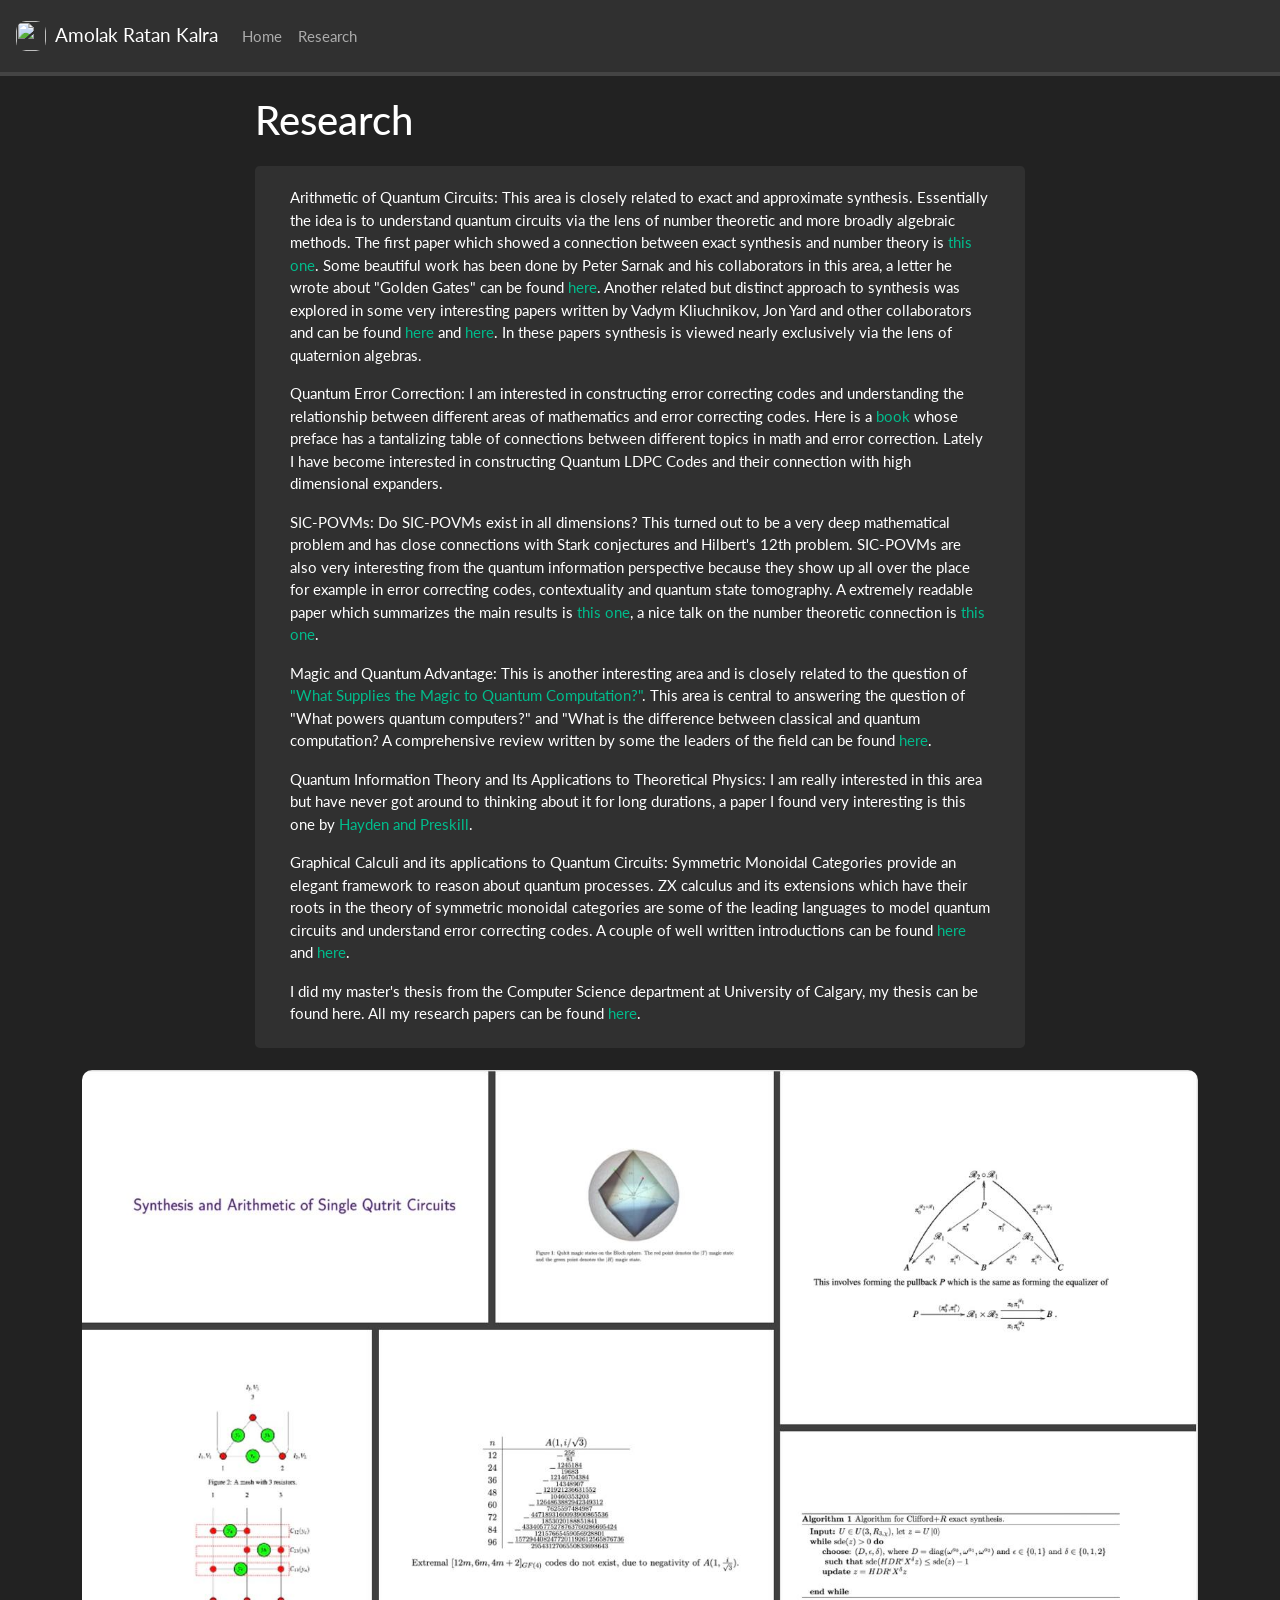
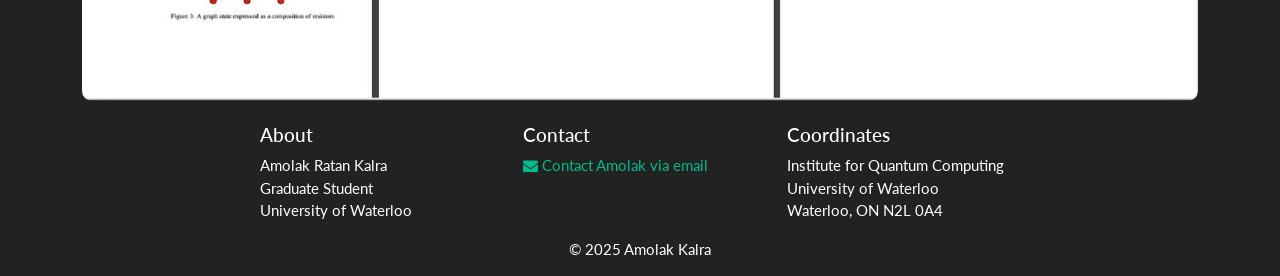
==== research/index.html @ d48e234d "changes" ====
<!DOCTYPE html>
<html>

  <head>
  <meta charset="utf-8">
  <meta http-equiv="X-UA-Compatible" content="IE=edge">
  <meta name="viewport" content="width=device-width, initial-scale=1">

  <title>Research - Amolak Kalra</title>
  <meta name="description" content="Academic webpage of Dr. Amolak Kalra">
  <link rel="stylesheet" href="/assets/main.css">
  <link rel="canonical" href="https://amolakratankalra.github.io/research/">
  <link rel="shortcut icon" type ="image/x-icon" href="https://amolakratankalra.github.io/favicon.ico">
  <link rel="stylesheet" href="https://maxcdn.bootstrapcdn.com/font-awesome/4.2.0/css/font-awesome.min.css">
  <link rel="stylesheet" href="https://cdn.rawgit.com/jpswalsh/academicons/master/css/academicons.min.css">

  <link rel="preconnect" href="https://player.vimeo.com">
  <link rel="preconnect" href="https://i.vimeocdn.com">
  <link rel="preconnect" href="https://f.vimeocdn.com">




<script>
MathJax = {
    tex: {
    inlineMath: [ ['$', '$'], ['\\(', '\\)'] ],
    tags: 'ams'  // should be 'ams', 'none', or 'all' }. This line makes the equation numbering and labeling work
    }, 
    svg: {
    fontCache: 'global'
    }
};
</script>
<script
    type="text/javascript" id="MathJax-script" async
    src="https://cdn.jsdelivr.net/npm/mathjax@3/es5/tex-svg.js">
</script> 

</head>


  <body>

    <!-- Google Tag Manager (noscript) -->
<noscript><iframe src="https://www.googletagmanager.com/ns.html?id="
height="0" width="0" style="display:none;visibility:hidden"></iframe></noscript>
<!-- End Google Tag Manager (noscript) -->

<nav class="navbar sticky-top navbar-expand-md navbar-dark bg-dark">
    <a class="navbar-brand" href="https://amolakratankalra.github.io/">
     <img src="https://amolakratankalra.github.io/favicon.ico" width="30" height="30" style="margin-right:5px" class="d-inline-block align-top" alt="">
      Amolak Ratan Kalra
    </a>
    <button class="toggler navbar-toggler collapsed" type="button" data-bs-toggle="collapse" data-bs-target="#navbarColor02" aria-controls="navbarColor02" aria-expanded="false" aria-label="Toggle navigation">
        <span class="navbar-toggler-icon"></span>
    </button>

    <div class="collapse navbar-collapse" id="navbarColor02">
        <div class="navbar-nav mr-auto">
            <a class="nav-item nav-link" href="https://amolakratankalra.github.io/">Home</a>
                   
                <!--a class="nav-item nav-link" href="https://amolakratankalra.github.io/about">About</a--!>
                   
                <!--a class="nav-item nav-link" href="https://amolakratankalra.github.io/publications">Publications</a>
                   
                <a class="nav-item nav-link" href="https://amolakratankalra.github.io/talks">Talks</a--!>
                   
                <a class="nav-item nav-link" href="https://amolakratankalra.github.io/research">Research</a>
                   
                <!--a class="nav-item nav-link" href="https://amolakratankalra.github.io/software">Software</a>
                   
                <a class="nav-item nav-link" href="https://amolakratankalra.github.io/team">Team</a>
                   
                <a class="nav-item nav-link" href="https://amolakratankalra.github.io/teaching">Teaching</a>
                   
                <a class="nav-item nav-link" href="https://amolakratankalra.github.io/blogs">Blogs</a--!>
            
        </div>
    </div>
</nav>


    <div class="container-fluid">
      <div class="row">
        <div id="gridid" class="col-sm-12 col-xs-12">
  <style>
img{
  border-radius: 10px;
}
.col-md-3 {
  margin-top:10px;
  margin-bottom:10px;
  padding:0px;
  display:block;
  overflow:hidden;
  text-align:center;
  display: table-cell;
  background: white;
  border-radius: 20px;
  height: auto;
}
iframe {
  margin:0;
  padding:0;
  width: 175px;
  display: inline;
  vertical-align: middle;
}
</style>

<h2 id="research">Research</h2>

<div class="jumbotron">
  <div class="col-md-12 col-sm-12">
<p>Arithmetic of Quantum Circuits: This area is closely related to exact and approximate synthesis. Essentially the idea is to understand quantum circuits via the lens of number theoretic and more broadly algebraic methods. The first paper which showed a connection between exact synthesis and number theory is <a href="https://arxiv.org/abs/1206.5236">this one</a>. Some beautiful work has been done by Peter Sarnak and his collaborators in this area, a letter he wrote about "Golden Gates" can be found <a href="https://publications.ias.edu/sites/default/files/Letter%20-%20golden%20gates%20march_0.pdf">here</a>. Another related but distinct approach to synthesis was explored in some very interesting papers written by Vadym Kliuchnikov, Jon Yard and other collaborators and can be found <a href="https://arxiv.org/abs/1510.03888">here</a> and <a href="https://arxiv.org/abs/1504.04350">here</a>. In these papers synthesis is viewed nearly exclusively via the lens of quaternion algebras.</p> 

<p>Quantum Error Correction: I am interested in constructing error correcting codes and understanding the relationship between different areas of mathematics and error correcting codes. Here is a <a href = "https://link.springer.com/book/10.1007/3-540-30731-1">book</a> whose preface has a tantalizing table of connections between different topics in math and error correction. Lately I have become interested in constructing Quantum LDPC Codes and their connection with high dimensional expanders.</p>

<p>SIC-POVMs: Do SIC-POVMs exist in all dimensions? This turned out to be a very deep mathematical problem and has close connections with Stark conjectures and Hilbert's 12th problem. SIC-POVMs are also very interesting from the quantum information perspective because they show up all over the place for example in error correcting codes, contextuality and quantum state tomography. A extremely readable paper which summarizes the main results is <a href="https://arxiv.org/abs/1703.07901">this one</a>, a nice talk on the number theoretic connection is <a href="https://www.youtube.com/watch?v=iZtfL25GWyo&t=3004s">this one</a>.</p>

<p>Magic and Quantum Advantage: This is another interesting area and is closely related to the question of <a href="https://www.nature.com/articles/nature13460">"What Supplies the Magic to Quantum Computation?"</a>. This area is central to answering the question of "What powers quantum computers?" and "What is the difference between classical and quantum computation? A comprehensive review written by some the leaders of the field can be found <a href="https://arxiv.org/abs/2102.13036">here</a>.</p>

<p>Quantum Information Theory and Its Applications to Theoretical Physics: I am really interested in this area but have never got around to thinking about it for long durations, a paper I found very interesting is this one by <a href="https://arxiv.org/abs/0708.4025">Hayden and Preskill</a>.</p>

<p>Graphical Calculi and its applications to Quantum Circuits: Symmetric Monoidal Categories provide an elegant framework to reason about quantum processes. ZX calculus and its extensions which have their roots in the theory of symmetric monoidal categories are some of the leading languages to model quantum circuits and understand error correcting codes. A couple of well written introductions can be found <a href="https://iopscience.iop.org/article/10.1088/1367-2630/13/4/043016/pdf">here</a> and <a href="https://www.cambridge.org/core/books/picturing-quantum-processes/1119568B3101F3A685BE832FEEC53E52">here</a>.</p>

<p>I did my master's thesis from the Computer Science department at University of Calgary, my thesis can be found here. All my research papers can be found <a href="https://scholar.google.co.in/citations?user=9sTWuSQAAAAJ&hl=en">here</a>.</p--!>

  </div>
</div>

</div>

      </div>
    </div>
<div class="container">
  <div class="row">
    <center>
<img src="https://amolakratankalra.github.io/images/image.jpg" width="100%" /><br />
</center>
  </div>
</div>
    <br/>
<section id="footer">
<div class="container-footer">
  <div class="panel-footer">
	  <div class="row">
		<div class="col-sm-4">
		    <h5>About</h5>	
            <p>Amolak Ratan Kalra<br/> Graduate Student<br/> University of Waterloo
</p>
		</div>

		<div class="col-sm-4">
		    <h5>Contact</h5>	
            <p><a href="mailto:arkalra@uwaterloo.ca" target="_blank"><i class="fa fa-envelope fa-1x"></i> Contact Amolak via email</a> <br/> <!--a href="https://github.com/sbryngelson/academic-website-template"><i class="fa fa-github fa-1x"></i> Use this site as a template!</a--!>
</p>
		</div>

		<div class="col-sm-4">
		    <h5>Coordinates</h5>	
            <p>Institute for Quantum Computing<br/> University of Waterloo<br/> Waterloo, ON N2L 0A4
</p>
		</div>
	  </div>

      <center><p>&copy 2025 Amolak Kalra </p></center>
	</div>
  </div>
</div>

<script src="/assets/javascript/bootstrap/bootstrap.bundle.min.js"></script>


  </body>

</html>
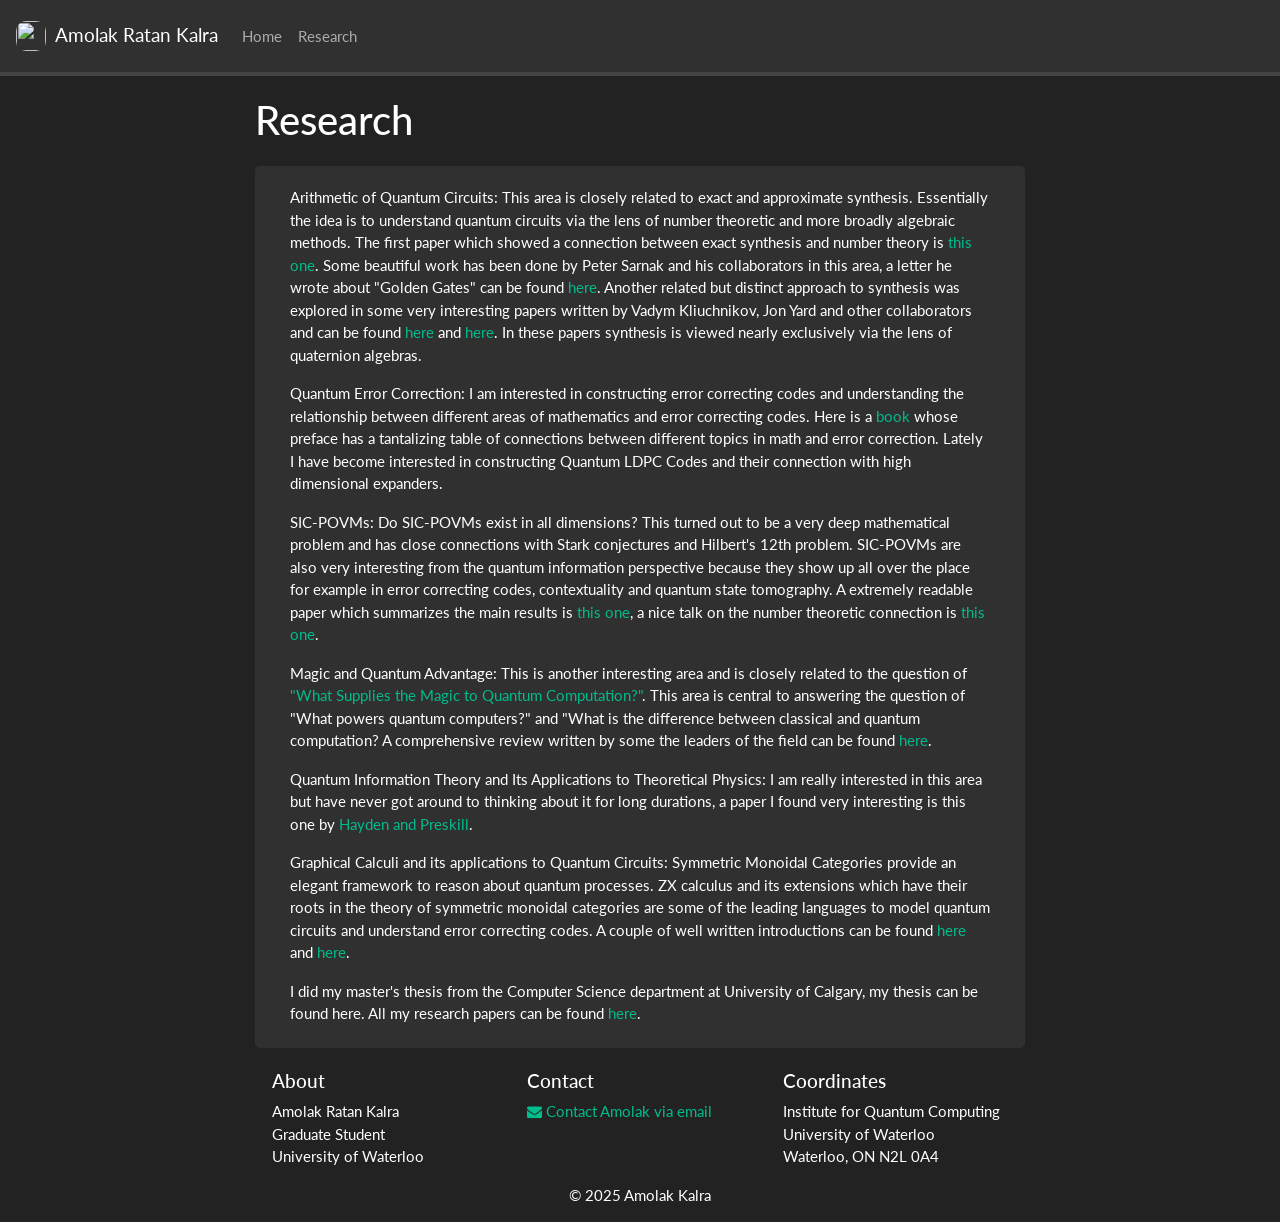
==== commit 162a7dfe: "change" ====
--- a/research/index.html
+++ b/research/index.html
@@ -132,16 +132,6 @@
 
 </div>
 
-      </div>
-    </div>
-<div class="container">
-  <div class="row">
-    <center>
-<img src="https://amolakratankalra.github.io/images/image.jpg" width="100%" /><br />
-</center>
-  </div>
-</div>
-    <br/>
 <section id="footer">
 <div class="container-footer">
   <div class="panel-footer">
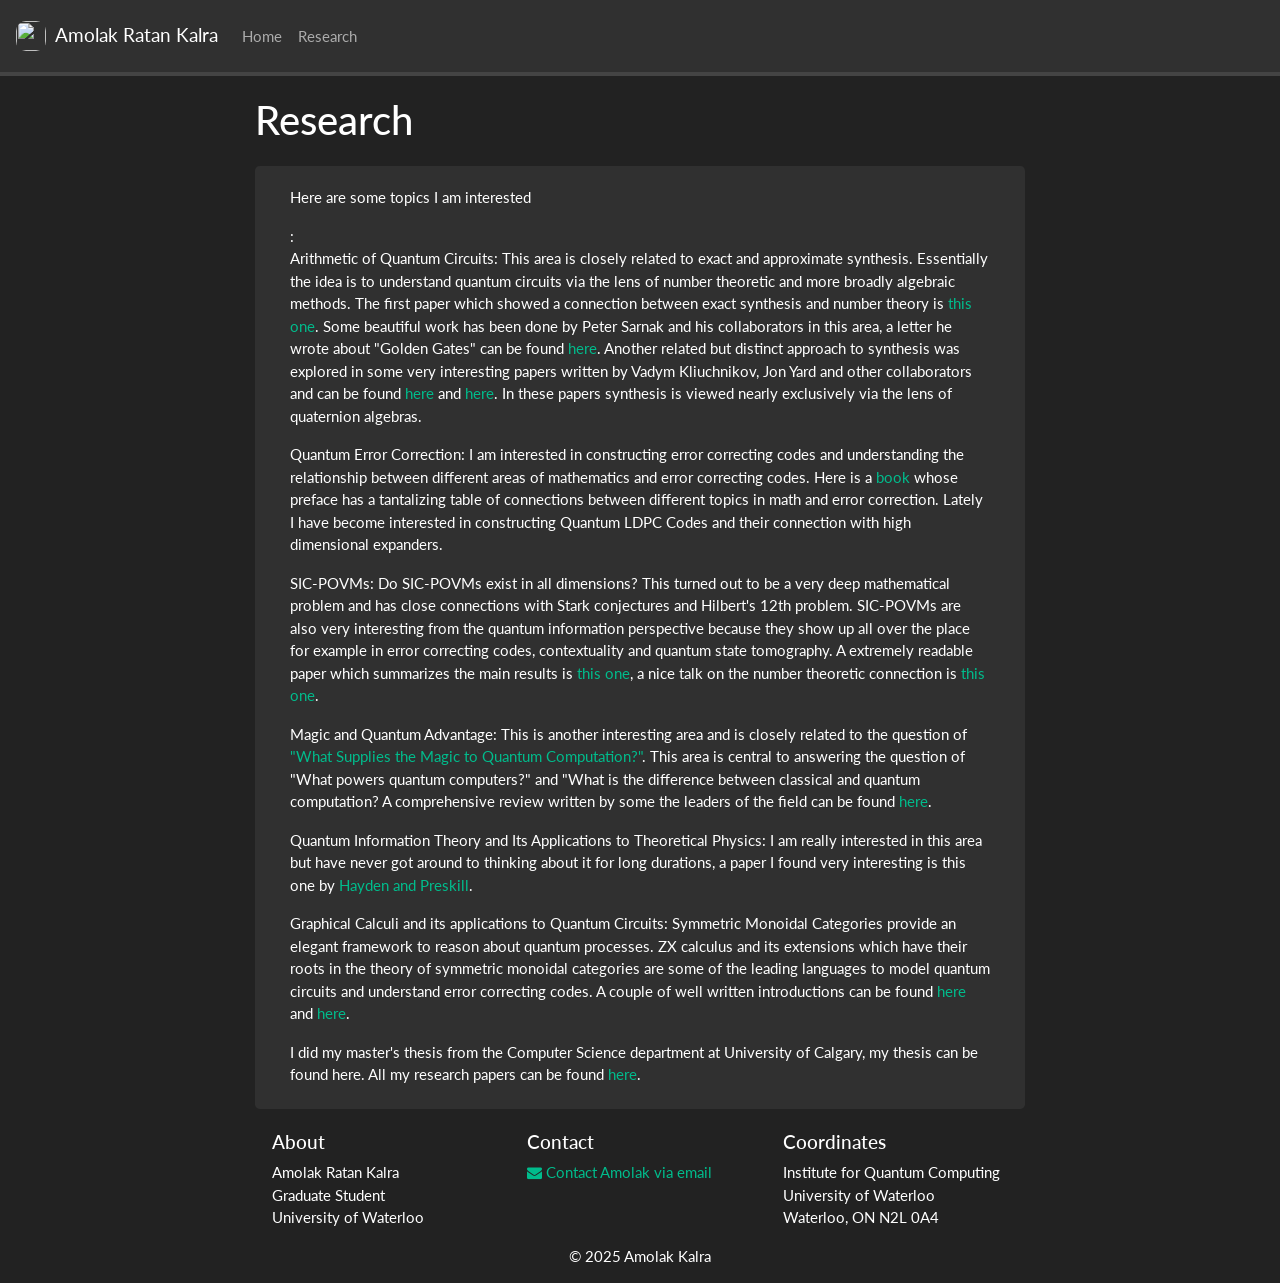
==== commit 172f4155: "Update index.html" ====
--- a/research/index.html
+++ b/research/index.html
@@ -113,6 +113,7 @@
 
 <div class="jumbotron">
   <div class="col-md-12 col-sm-12">
+<p> Here are some topics I am interested </p>:
 <p>Arithmetic of Quantum Circuits: This area is closely related to exact and approximate synthesis. Essentially the idea is to understand quantum circuits via the lens of number theoretic and more broadly algebraic methods. The first paper which showed a connection between exact synthesis and number theory is <a href="https://arxiv.org/abs/1206.5236">this one</a>. Some beautiful work has been done by Peter Sarnak and his collaborators in this area, a letter he wrote about "Golden Gates" can be found <a href="https://publications.ias.edu/sites/default/files/Letter%20-%20golden%20gates%20march_0.pdf">here</a>. Another related but distinct approach to synthesis was explored in some very interesting papers written by Vadym Kliuchnikov, Jon Yard and other collaborators and can be found <a href="https://arxiv.org/abs/1510.03888">here</a> and <a href="https://arxiv.org/abs/1504.04350">here</a>. In these papers synthesis is viewed nearly exclusively via the lens of quaternion algebras.</p> 
 
 <p>Quantum Error Correction: I am interested in constructing error correcting codes and understanding the relationship between different areas of mathematics and error correcting codes. Here is a <a href = "https://link.springer.com/book/10.1007/3-540-30731-1">book</a> whose preface has a tantalizing table of connections between different topics in math and error correction. Lately I have become interested in constructing Quantum LDPC Codes and their connection with high dimensional expanders.</p>
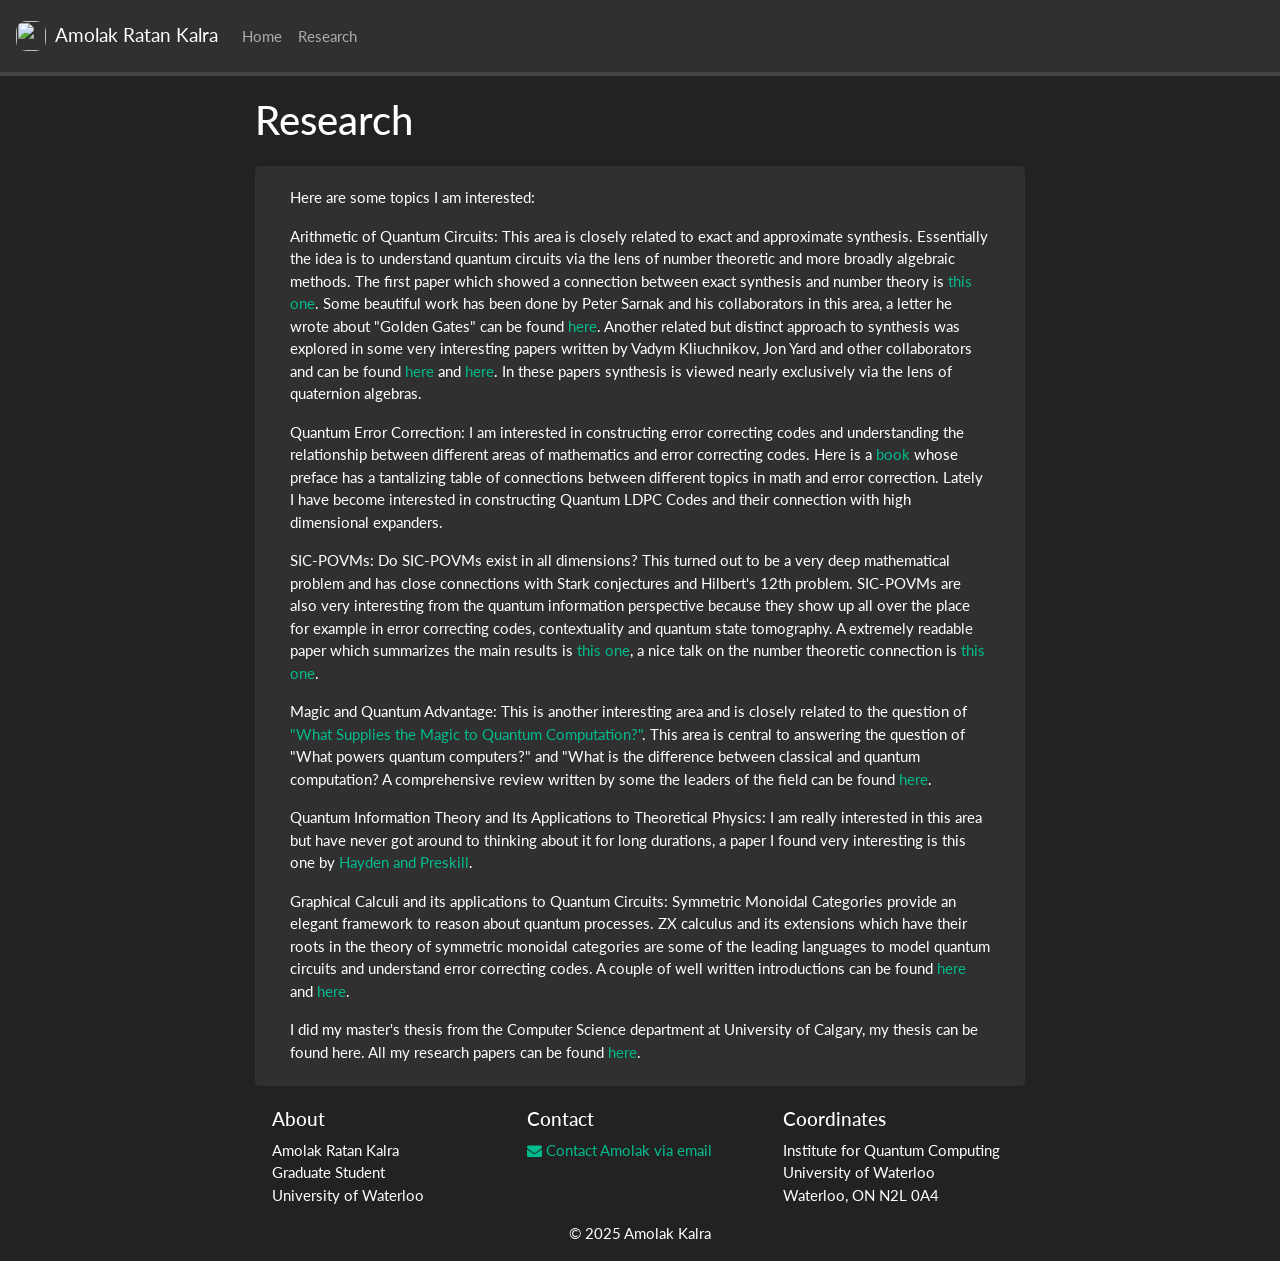
==== commit ab9573df: "Update index.html" ====
--- a/research/index.html
+++ b/research/index.html
@@ -113,7 +113,7 @@
 
 <div class="jumbotron">
   <div class="col-md-12 col-sm-12">
-<p> Here are some topics I am interested </p>:
+<p> Here are some topics I am interested: </p>
 <p>Arithmetic of Quantum Circuits: This area is closely related to exact and approximate synthesis. Essentially the idea is to understand quantum circuits via the lens of number theoretic and more broadly algebraic methods. The first paper which showed a connection between exact synthesis and number theory is <a href="https://arxiv.org/abs/1206.5236">this one</a>. Some beautiful work has been done by Peter Sarnak and his collaborators in this area, a letter he wrote about "Golden Gates" can be found <a href="https://publications.ias.edu/sites/default/files/Letter%20-%20golden%20gates%20march_0.pdf">here</a>. Another related but distinct approach to synthesis was explored in some very interesting papers written by Vadym Kliuchnikov, Jon Yard and other collaborators and can be found <a href="https://arxiv.org/abs/1510.03888">here</a> and <a href="https://arxiv.org/abs/1504.04350">here</a>. In these papers synthesis is viewed nearly exclusively via the lens of quaternion algebras.</p> 
 
 <p>Quantum Error Correction: I am interested in constructing error correcting codes and understanding the relationship between different areas of mathematics and error correcting codes. Here is a <a href = "https://link.springer.com/book/10.1007/3-540-30731-1">book</a> whose preface has a tantalizing table of connections between different topics in math and error correction. Lately I have become interested in constructing Quantum LDPC Codes and their connection with high dimensional expanders.</p>
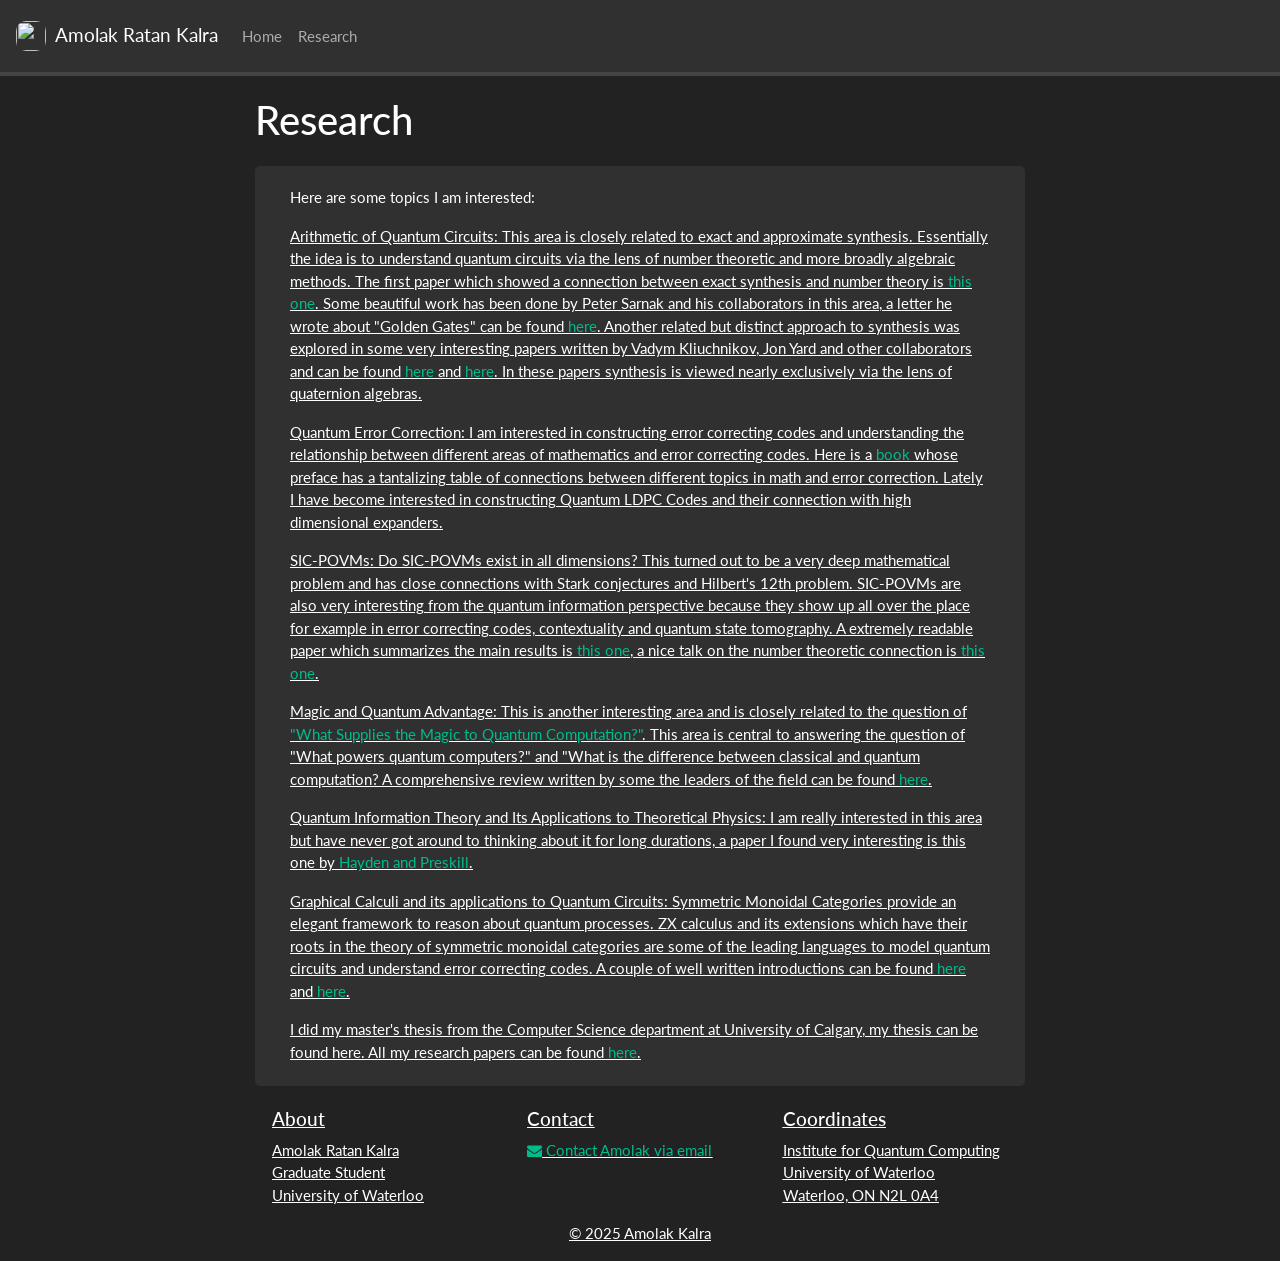
==== commit 05859e63: "Update index.html" ====
--- a/research/index.html
+++ b/research/index.html
@@ -114,17 +114,17 @@
 <div class="jumbotron">
   <div class="col-md-12 col-sm-12">
 <p> Here are some topics I am interested: </p>
-<p>Arithmetic of Quantum Circuits: This area is closely related to exact and approximate synthesis. Essentially the idea is to understand quantum circuits via the lens of number theoretic and more broadly algebraic methods. The first paper which showed a connection between exact synthesis and number theory is <a href="https://arxiv.org/abs/1206.5236">this one</a>. Some beautiful work has been done by Peter Sarnak and his collaborators in this area, a letter he wrote about "Golden Gates" can be found <a href="https://publications.ias.edu/sites/default/files/Letter%20-%20golden%20gates%20march_0.pdf">here</a>. Another related but distinct approach to synthesis was explored in some very interesting papers written by Vadym Kliuchnikov, Jon Yard and other collaborators and can be found <a href="https://arxiv.org/abs/1510.03888">here</a> and <a href="https://arxiv.org/abs/1504.04350">here</a>. In these papers synthesis is viewed nearly exclusively via the lens of quaternion algebras.</p> 
+<p> <u>Arithmetic of Quantum Circuits<u>: This area is closely related to exact and approximate synthesis. Essentially the idea is to understand quantum circuits via the lens of number theoretic and more broadly algebraic methods. The first paper which showed a connection between exact synthesis and number theory is <a href="https://arxiv.org/abs/1206.5236">this one</a>. Some beautiful work has been done by Peter Sarnak and his collaborators in this area, a letter he wrote about "Golden Gates" can be found <a href="https://publications.ias.edu/sites/default/files/Letter%20-%20golden%20gates%20march_0.pdf">here</a>. Another related but distinct approach to synthesis was explored in some very interesting papers written by Vadym Kliuchnikov, Jon Yard and other collaborators and can be found <a href="https://arxiv.org/abs/1510.03888">here</a> and <a href="https://arxiv.org/abs/1504.04350">here</a>. In these papers synthesis is viewed nearly exclusively via the lens of quaternion algebras.</p> 
 
-<p>Quantum Error Correction: I am interested in constructing error correcting codes and understanding the relationship between different areas of mathematics and error correcting codes. Here is a <a href = "https://link.springer.com/book/10.1007/3-540-30731-1">book</a> whose preface has a tantalizing table of connections between different topics in math and error correction. Lately I have become interested in constructing Quantum LDPC Codes and their connection with high dimensional expanders.</p>
+<p><u>Quantum Error Correction<u>: I am interested in constructing error correcting codes and understanding the relationship between different areas of mathematics and error correcting codes. Here is a <a href = "https://link.springer.com/book/10.1007/3-540-30731-1">book</a> whose preface has a tantalizing table of connections between different topics in math and error correction. Lately I have become interested in constructing Quantum LDPC Codes and their connection with high dimensional expanders.</p>
 
-<p>SIC-POVMs: Do SIC-POVMs exist in all dimensions? This turned out to be a very deep mathematical problem and has close connections with Stark conjectures and Hilbert's 12th problem. SIC-POVMs are also very interesting from the quantum information perspective because they show up all over the place for example in error correcting codes, contextuality and quantum state tomography. A extremely readable paper which summarizes the main results is <a href="https://arxiv.org/abs/1703.07901">this one</a>, a nice talk on the number theoretic connection is <a href="https://www.youtube.com/watch?v=iZtfL25GWyo&t=3004s">this one</a>.</p>
+<p><u>SIC-POVMs<u>: Do SIC-POVMs exist in all dimensions? This turned out to be a very deep mathematical problem and has close connections with Stark conjectures and Hilbert's 12th problem. SIC-POVMs are also very interesting from the quantum information perspective because they show up all over the place for example in error correcting codes, contextuality and quantum state tomography. A extremely readable paper which summarizes the main results is <a href="https://arxiv.org/abs/1703.07901">this one</a>, a nice talk on the number theoretic connection is <a href="https://www.youtube.com/watch?v=iZtfL25GWyo&t=3004s">this one</a>.</p>
 
-<p>Magic and Quantum Advantage: This is another interesting area and is closely related to the question of <a href="https://www.nature.com/articles/nature13460">"What Supplies the Magic to Quantum Computation?"</a>. This area is central to answering the question of "What powers quantum computers?" and "What is the difference between classical and quantum computation? A comprehensive review written by some the leaders of the field can be found <a href="https://arxiv.org/abs/2102.13036">here</a>.</p>
+<p><u>Magic and Quantum Advantage<u>: This is another interesting area and is closely related to the question of <a href="https://www.nature.com/articles/nature13460">"What Supplies the Magic to Quantum Computation?"</a>. This area is central to answering the question of "What powers quantum computers?" and "What is the difference between classical and quantum computation? A comprehensive review written by some the leaders of the field can be found <a href="https://arxiv.org/abs/2102.13036">here</a>.</p>
 
-<p>Quantum Information Theory and Its Applications to Theoretical Physics: I am really interested in this area but have never got around to thinking about it for long durations, a paper I found very interesting is this one by <a href="https://arxiv.org/abs/0708.4025">Hayden and Preskill</a>.</p>
+<p><u>Quantum Information Theory and Its Applications to Theoretical Physics<u>: I am really interested in this area but have never got around to thinking about it for long durations, a paper I found very interesting is this one by <a href="https://arxiv.org/abs/0708.4025">Hayden and Preskill</a>.</p>
 
-<p>Graphical Calculi and its applications to Quantum Circuits: Symmetric Monoidal Categories provide an elegant framework to reason about quantum processes. ZX calculus and its extensions which have their roots in the theory of symmetric monoidal categories are some of the leading languages to model quantum circuits and understand error correcting codes. A couple of well written introductions can be found <a href="https://iopscience.iop.org/article/10.1088/1367-2630/13/4/043016/pdf">here</a> and <a href="https://www.cambridge.org/core/books/picturing-quantum-processes/1119568B3101F3A685BE832FEEC53E52">here</a>.</p>
+<p><u>Graphical Calculi and its applications to Quantum Circuits<u>: Symmetric Monoidal Categories provide an elegant framework to reason about quantum processes. ZX calculus and its extensions which have their roots in the theory of symmetric monoidal categories are some of the leading languages to model quantum circuits and understand error correcting codes. A couple of well written introductions can be found <a href="https://iopscience.iop.org/article/10.1088/1367-2630/13/4/043016/pdf">here</a> and <a href="https://www.cambridge.org/core/books/picturing-quantum-processes/1119568B3101F3A685BE832FEEC53E52">here</a>.</p>
 
 <p>I did my master's thesis from the Computer Science department at University of Calgary, my thesis can be found here. All my research papers can be found <a href="https://scholar.google.co.in/citations?user=9sTWuSQAAAAJ&hl=en">here</a>.</p--!>
 
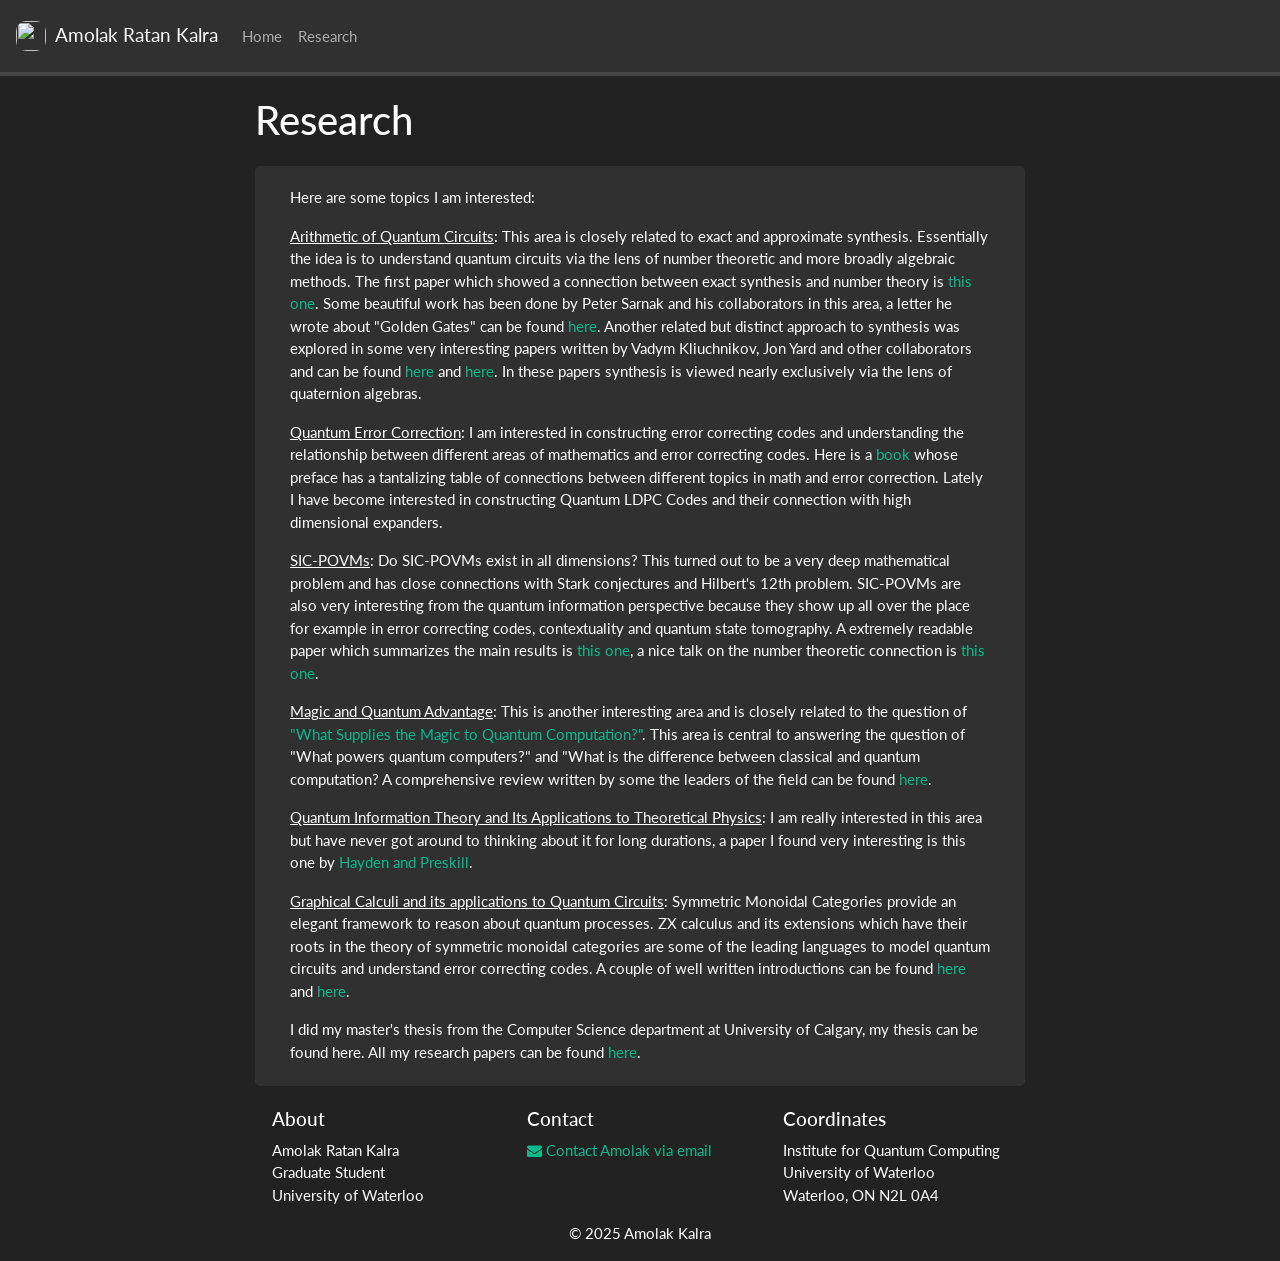
==== commit e0f18345: "Update index.html" ====
--- a/research/index.html
+++ b/research/index.html
@@ -114,17 +114,17 @@
 <div class="jumbotron">
   <div class="col-md-12 col-sm-12">
 <p> Here are some topics I am interested: </p>
-<p> <u>Arithmetic of Quantum Circuits<u>: This area is closely related to exact and approximate synthesis. Essentially the idea is to understand quantum circuits via the lens of number theoretic and more broadly algebraic methods. The first paper which showed a connection between exact synthesis and number theory is <a href="https://arxiv.org/abs/1206.5236">this one</a>. Some beautiful work has been done by Peter Sarnak and his collaborators in this area, a letter he wrote about "Golden Gates" can be found <a href="https://publications.ias.edu/sites/default/files/Letter%20-%20golden%20gates%20march_0.pdf">here</a>. Another related but distinct approach to synthesis was explored in some very interesting papers written by Vadym Kliuchnikov, Jon Yard and other collaborators and can be found <a href="https://arxiv.org/abs/1510.03888">here</a> and <a href="https://arxiv.org/abs/1504.04350">here</a>. In these papers synthesis is viewed nearly exclusively via the lens of quaternion algebras.</p> 
+<p> <u>Arithmetic of Quantum Circuits</u>: This area is closely related to exact and approximate synthesis. Essentially the idea is to understand quantum circuits via the lens of number theoretic and more broadly algebraic methods. The first paper which showed a connection between exact synthesis and number theory is <a href="https://arxiv.org/abs/1206.5236">this one</a>. Some beautiful work has been done by Peter Sarnak and his collaborators in this area, a letter he wrote about "Golden Gates" can be found <a href="https://publications.ias.edu/sites/default/files/Letter%20-%20golden%20gates%20march_0.pdf">here</a>. Another related but distinct approach to synthesis was explored in some very interesting papers written by Vadym Kliuchnikov, Jon Yard and other collaborators and can be found <a href="https://arxiv.org/abs/1510.03888">here</a> and <a href="https://arxiv.org/abs/1504.04350">here</a>. In these papers synthesis is viewed nearly exclusively via the lens of quaternion algebras.</p> 
 
-<p><u>Quantum Error Correction<u>: I am interested in constructing error correcting codes and understanding the relationship between different areas of mathematics and error correcting codes. Here is a <a href = "https://link.springer.com/book/10.1007/3-540-30731-1">book</a> whose preface has a tantalizing table of connections between different topics in math and error correction. Lately I have become interested in constructing Quantum LDPC Codes and their connection with high dimensional expanders.</p>
+<p><u>Quantum Error Correction</u>: I am interested in constructing error correcting codes and understanding the relationship between different areas of mathematics and error correcting codes. Here is a <a href = "https://link.springer.com/book/10.1007/3-540-30731-1">book</a> whose preface has a tantalizing table of connections between different topics in math and error correction. Lately I have become interested in constructing Quantum LDPC Codes and their connection with high dimensional expanders.</p>
 
-<p><u>SIC-POVMs<u>: Do SIC-POVMs exist in all dimensions? This turned out to be a very deep mathematical problem and has close connections with Stark conjectures and Hilbert's 12th problem. SIC-POVMs are also very interesting from the quantum information perspective because they show up all over the place for example in error correcting codes, contextuality and quantum state tomography. A extremely readable paper which summarizes the main results is <a href="https://arxiv.org/abs/1703.07901">this one</a>, a nice talk on the number theoretic connection is <a href="https://www.youtube.com/watch?v=iZtfL25GWyo&t=3004s">this one</a>.</p>
+<p><u>SIC-POVMs</u>: Do SIC-POVMs exist in all dimensions? This turned out to be a very deep mathematical problem and has close connections with Stark conjectures and Hilbert's 12th problem. SIC-POVMs are also very interesting from the quantum information perspective because they show up all over the place for example in error correcting codes, contextuality and quantum state tomography. A extremely readable paper which summarizes the main results is <a href="https://arxiv.org/abs/1703.07901">this one</a>, a nice talk on the number theoretic connection is <a href="https://www.youtube.com/watch?v=iZtfL25GWyo&t=3004s">this one</a>.</p>
 
-<p><u>Magic and Quantum Advantage<u>: This is another interesting area and is closely related to the question of <a href="https://www.nature.com/articles/nature13460">"What Supplies the Magic to Quantum Computation?"</a>. This area is central to answering the question of "What powers quantum computers?" and "What is the difference between classical and quantum computation? A comprehensive review written by some the leaders of the field can be found <a href="https://arxiv.org/abs/2102.13036">here</a>.</p>
+<p><u>Magic and Quantum Advantage</u>: This is another interesting area and is closely related to the question of <a href="https://www.nature.com/articles/nature13460">"What Supplies the Magic to Quantum Computation?"</a>. This area is central to answering the question of "What powers quantum computers?" and "What is the difference between classical and quantum computation? A comprehensive review written by some the leaders of the field can be found <a href="https://arxiv.org/abs/2102.13036">here</a>.</p>
 
-<p><u>Quantum Information Theory and Its Applications to Theoretical Physics<u>: I am really interested in this area but have never got around to thinking about it for long durations, a paper I found very interesting is this one by <a href="https://arxiv.org/abs/0708.4025">Hayden and Preskill</a>.</p>
+<p><u>Quantum Information Theory and Its Applications to Theoretical Physics</u>: I am really interested in this area but have never got around to thinking about it for long durations, a paper I found very interesting is this one by <a href="https://arxiv.org/abs/0708.4025">Hayden and Preskill</a>.</p>
 
-<p><u>Graphical Calculi and its applications to Quantum Circuits<u>: Symmetric Monoidal Categories provide an elegant framework to reason about quantum processes. ZX calculus and its extensions which have their roots in the theory of symmetric monoidal categories are some of the leading languages to model quantum circuits and understand error correcting codes. A couple of well written introductions can be found <a href="https://iopscience.iop.org/article/10.1088/1367-2630/13/4/043016/pdf">here</a> and <a href="https://www.cambridge.org/core/books/picturing-quantum-processes/1119568B3101F3A685BE832FEEC53E52">here</a>.</p>
+<p><u>Graphical Calculi and its applications to Quantum Circuits</u>: Symmetric Monoidal Categories provide an elegant framework to reason about quantum processes. ZX calculus and its extensions which have their roots in the theory of symmetric monoidal categories are some of the leading languages to model quantum circuits and understand error correcting codes. A couple of well written introductions can be found <a href="https://iopscience.iop.org/article/10.1088/1367-2630/13/4/043016/pdf">here</a> and <a href="https://www.cambridge.org/core/books/picturing-quantum-processes/1119568B3101F3A685BE832FEEC53E52">here</a>.</p>
 
 <p>I did my master's thesis from the Computer Science department at University of Calgary, my thesis can be found here. All my research papers can be found <a href="https://scholar.google.co.in/citations?user=9sTWuSQAAAAJ&hl=en">here</a>.</p--!>
 
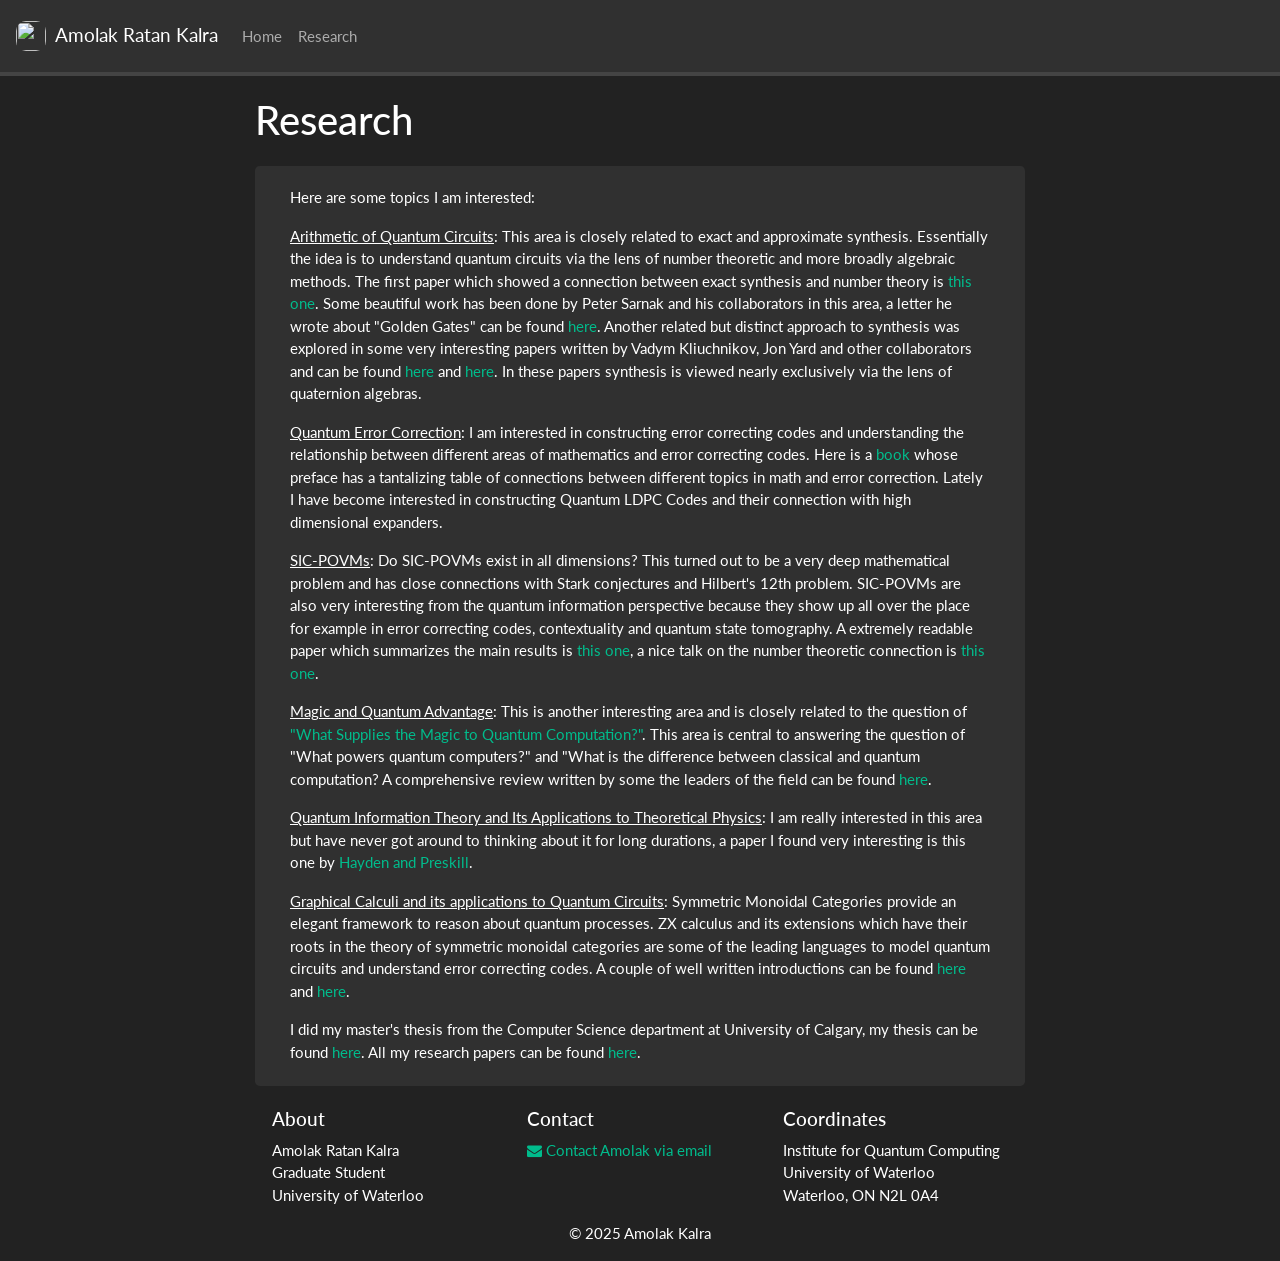
==== commit e47dfd52: "Update research index.html" ====
--- a/research/index.html
+++ b/research/index.html
@@ -126,7 +126,7 @@
 
 <p><u>Graphical Calculi and its applications to Quantum Circuits</u>: Symmetric Monoidal Categories provide an elegant framework to reason about quantum processes. ZX calculus and its extensions which have their roots in the theory of symmetric monoidal categories are some of the leading languages to model quantum circuits and understand error correcting codes. A couple of well written introductions can be found <a href="https://iopscience.iop.org/article/10.1088/1367-2630/13/4/043016/pdf">here</a> and <a href="https://www.cambridge.org/core/books/picturing-quantum-processes/1119568B3101F3A685BE832FEEC53E52">here</a>.</p>
 
-<p>I did my master's thesis from the Computer Science department at University of Calgary, my thesis can be found here. All my research papers can be found <a href="https://scholar.google.co.in/citations?user=9sTWuSQAAAAJ&hl=en">here</a>.</p--!>
+<p>I did my master's thesis from the Computer Science department at University of Calgary, my thesis can be found  <a href="https://ucalgary.scholaris.ca/server/api/core/bitstreams/db35bb9b-e3ef-49f2-9b63-c1b481767611/content">here</a>. All my research papers can be found <a href="https://scholar.google.co.in/citations?user=9sTWuSQAAAAJ&hl=en">here</a>.</p--!>
 
   </div>
 </div>
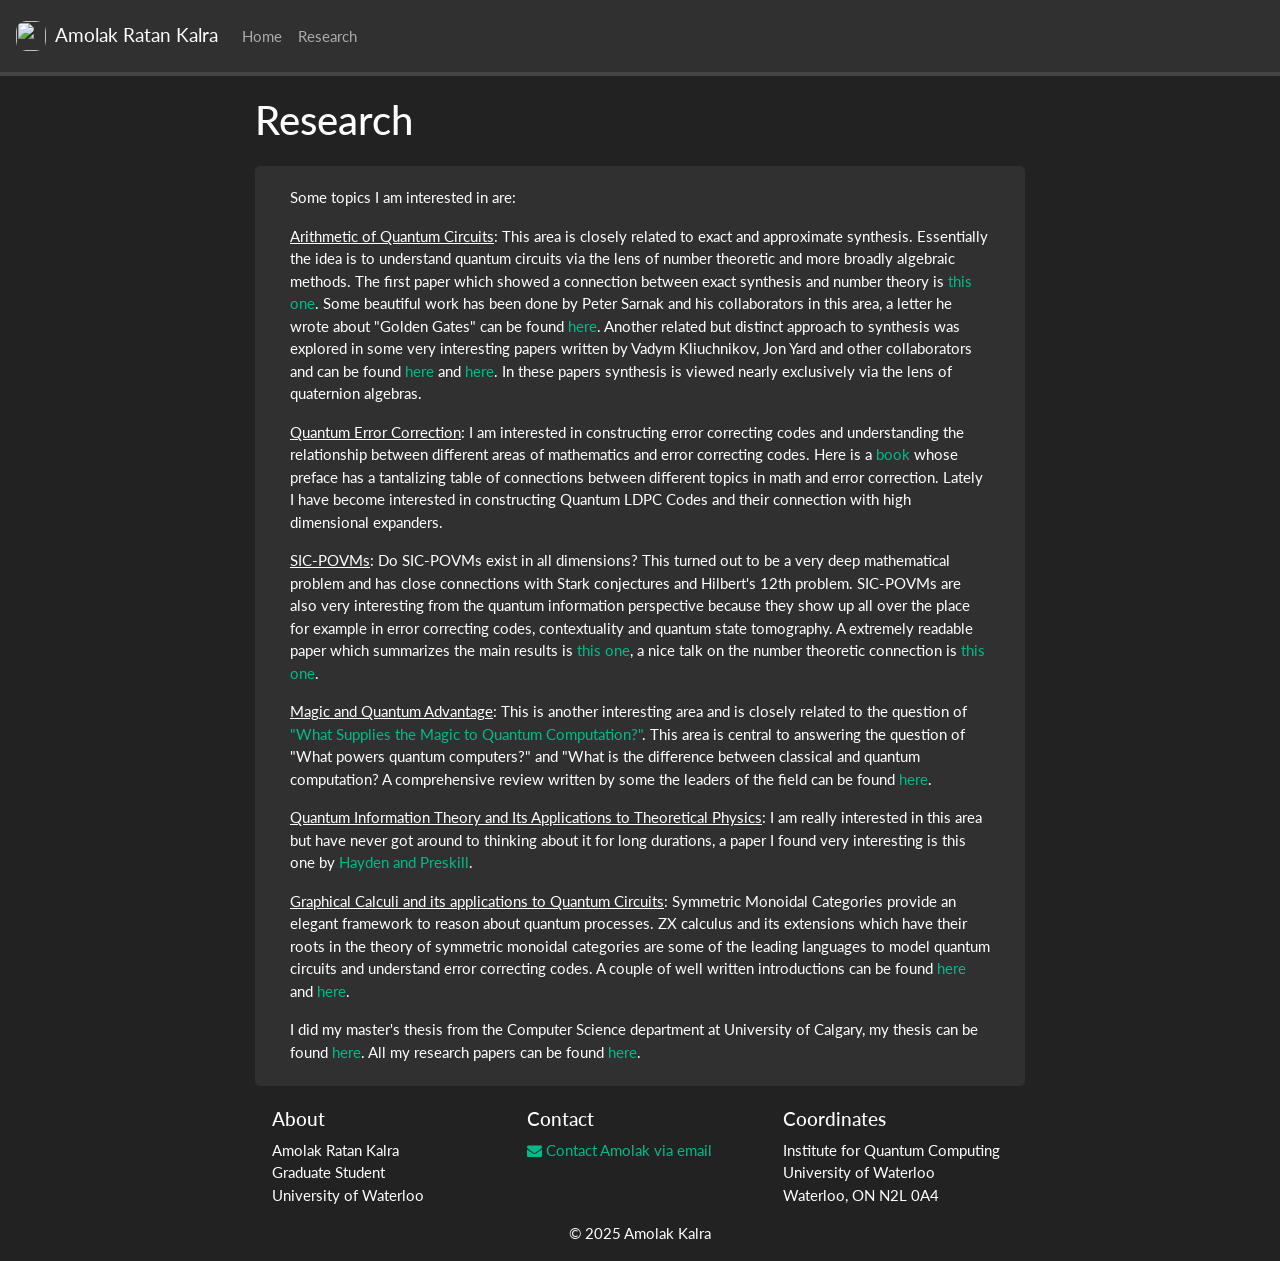
==== commit 0a569677: "Update phrasing in research topics section" ====
--- a/research/index.html
+++ b/research/index.html
@@ -113,7 +113,7 @@
 
 <div class="jumbotron">
   <div class="col-md-12 col-sm-12">
-<p> Here are some topics I am interested: </p>
+<p> Some topics I am interested in are: </p>
 <p> <u>Arithmetic of Quantum Circuits</u>: This area is closely related to exact and approximate synthesis. Essentially the idea is to understand quantum circuits via the lens of number theoretic and more broadly algebraic methods. The first paper which showed a connection between exact synthesis and number theory is <a href="https://arxiv.org/abs/1206.5236">this one</a>. Some beautiful work has been done by Peter Sarnak and his collaborators in this area, a letter he wrote about "Golden Gates" can be found <a href="https://publications.ias.edu/sites/default/files/Letter%20-%20golden%20gates%20march_0.pdf">here</a>. Another related but distinct approach to synthesis was explored in some very interesting papers written by Vadym Kliuchnikov, Jon Yard and other collaborators and can be found <a href="https://arxiv.org/abs/1510.03888">here</a> and <a href="https://arxiv.org/abs/1504.04350">here</a>. In these papers synthesis is viewed nearly exclusively via the lens of quaternion algebras.</p> 
 
 <p><u>Quantum Error Correction</u>: I am interested in constructing error correcting codes and understanding the relationship between different areas of mathematics and error correcting codes. Here is a <a href = "https://link.springer.com/book/10.1007/3-540-30731-1">book</a> whose preface has a tantalizing table of connections between different topics in math and error correction. Lately I have become interested in constructing Quantum LDPC Codes and their connection with high dimensional expanders.</p>
